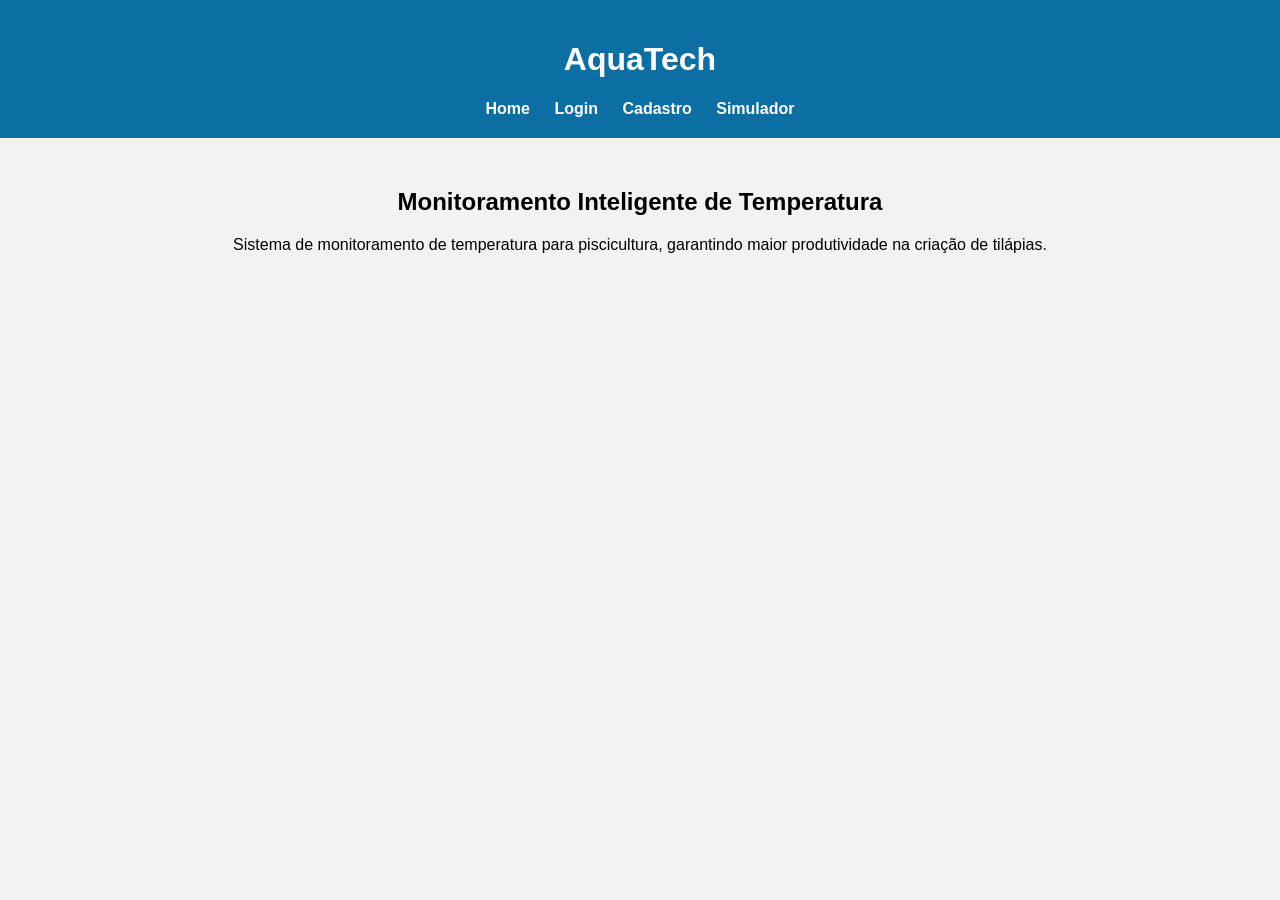
==== index.html/index.html @ c4d26cf7 "Add files via upload" ====
<!DOCTYPE html>
<html lang="pt-br">
<head>
<meta charset="UTF-8">
<title>AquaTech</title>
<link rel="stylesheet" href="style.css">
</head>

<body>

<header>
<h1>AquaTech</h1>

<nav>
<a href="index.html">Home</a>
<a href="login.html">Login</a>
<a href="cadastro.html">Cadastro</a>
<a href="simulador.html">Simulador</a>
</nav>

</header>

<section>

<h2>Monitoramento Inteligente de Temperatura</h2>

<p>
Sistema de monitoramento de temperatura para piscicultura,
garantindo maior produtividade na criação de tilápias.
</p>

</section>

</body>
</html>
---- index.html/style.css ----
body{
font-family: Arial;
background-color:#f2f2f2;
text-align:center;
margin:0;
}

header{
background:#0b6fa4;
color:white;
padding:20px;
}

nav a{
margin:10px;
text-decoration:none;
color:white;
font-weight:bold;
}

section{
margin-top:50px;
}

input{
padding:8px;
width:200px;
}

button{
padding:10px 20px;
background:#0b6fa4;
color:white;
border:none;
cursor:pointer;
}
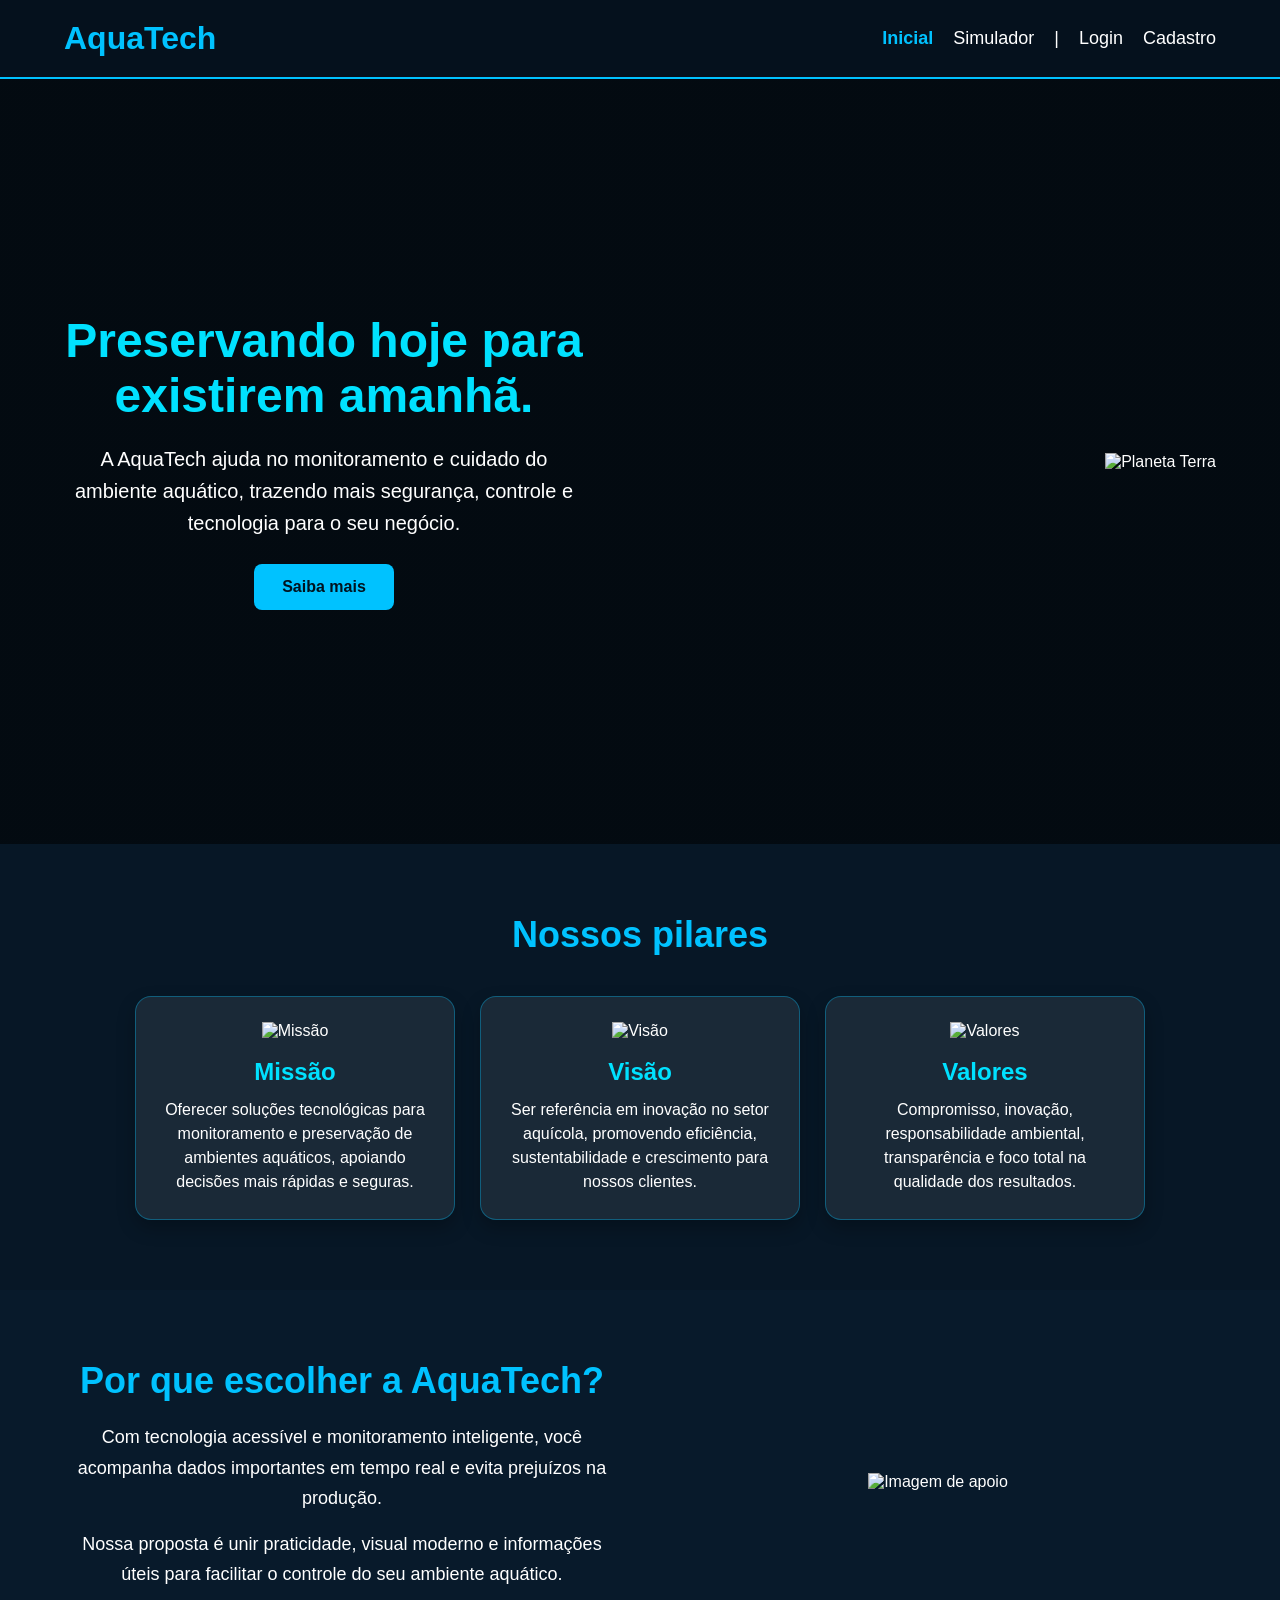
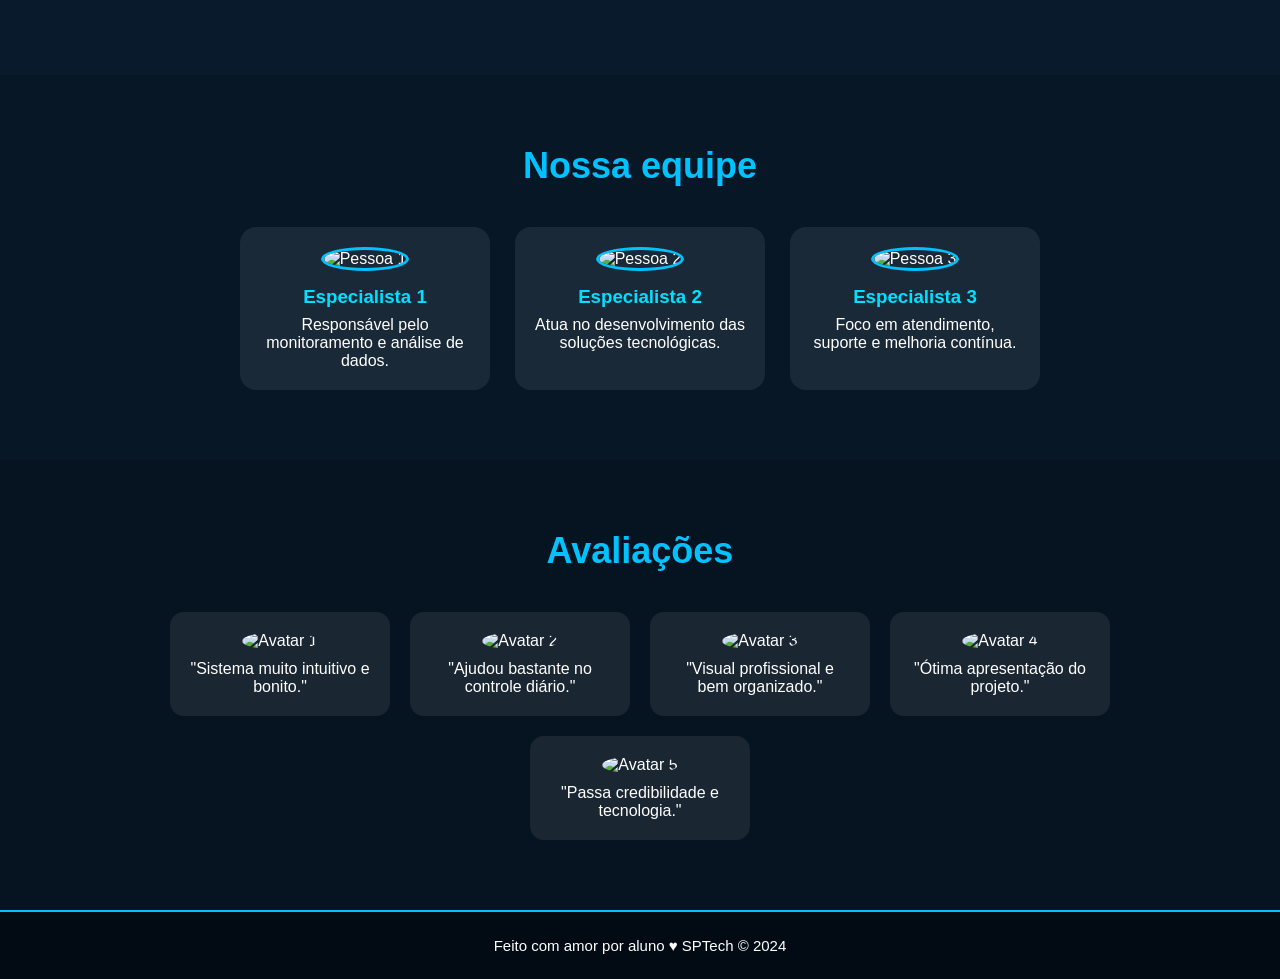
==== commit 4e3f3048: "Update index.html" ====
--- a/index.html/index.html
+++ b/index.html/index.html
@@ -1,35 +1,452 @@
 <!DOCTYPE html>
 <html lang="pt-br">
 <head>
-<meta charset="UTF-8">
-<title>AquaTech</title>
-<link rel="stylesheet" href="style.css">
+  <meta charset="UTF-8">
+  <meta name="viewport" content="width=device-width, initial-scale=1.0">
+  <title>AquaTech</title>
+  <link rel="stylesheet" href="style.css">
+  <style>
+    * {
+      margin: 0;
+      padding: 0;
+      box-sizing: border-box;
+      font-family: Arial, Helvetica, sans-serif;
+    }
+
+    body {
+      background-color: #071726;
+      color: white;
+    }
+
+    a {
+      text-decoration: none;
+      color: white;
+    }
+
+    .container {
+      width: 90%;
+      margin: auto;
+    }
+
+    .header {
+      background-color: #05111d;
+      border-bottom: 2px solid #00c2ff;
+      padding: 20px 0;
+    }
+
+    .header .container {
+      display: flex;
+      justify-content: space-between;
+      align-items: center;
+    }
+
+    .titulo {
+      color: #00c2ff;
+      font-size: 32px;
+    }
+
+    .navbar {
+      list-style: none;
+      display: flex;
+      gap: 20px;
+      align-items: center;
+    }
+
+    .navbar li {
+      font-size: 18px;
+    }
+
+    .agora {
+      font-weight: bold;
+      color: #00c2ff;
+    }
+
+    .banner {
+      min-height: 85vh;
+      background-image:
+        linear-gradient(rgba(0,0,0,0.55), rgba(0,0,0,0.55)),
+        url('https://raw.githubusercontent.com/SPTech-Atividades-de-PI/aquatech-somente-html/main/public/assets/imgs/banner-fundo.jpeg');
+      background-size: cover;
+      background-position: center;
+      display: flex;
+      align-items: center;
+    }
+
+    .banner .container {
+      display: flex;
+      justify-content: space-between;
+      align-items: center;
+      gap: 40px;
+      flex-wrap: wrap;
+    }
+
+    .banner-texto {
+      max-width: 520px;
+    }
+
+    .banner-texto h1 {
+      font-size: 48px;
+      margin-bottom: 20px;
+      color: #00e1ff;
+    }
+
+    .banner-texto p {
+      font-size: 20px;
+      line-height: 1.6;
+      margin-bottom: 25px;
+    }
+
+    .banner-texto button {
+      padding: 14px 28px;
+      border: none;
+      border-radius: 8px;
+      background-color: #00c2ff;
+      color: #00131f;
+      font-weight: bold;
+      cursor: pointer;
+      font-size: 16px;
+    }
+
+    .banner-img img {
+      width: 380px;
+      max-width: 100%;
+    }
+
+    .sobre {
+      padding: 70px 0;
+      background-image: url('https://raw.githubusercontent.com/SPTech-Atividades-de-PI/aquatech-somente-html/main/public/assets/imgs/bg-jelly-fish-para-home.png');
+      background-size: cover;
+      background-position: center;
+    }
+
+    .sobre h2,
+    .cards h2,
+    .equipe h2 {
+      text-align: center;
+      margin-bottom: 40px;
+      font-size: 36px;
+      color: #00c2ff;
+    }
+
+    .cards-grid {
+      display: flex;
+      gap: 25px;
+      justify-content: center;
+      flex-wrap: wrap;
+    }
+
+    .card {
+      background-color: rgba(255,255,255,0.08);
+      border: 1px solid rgba(0,194,255,0.35);
+      border-radius: 16px;
+      padding: 25px;
+      width: 320px;
+      text-align: center;
+      box-shadow: 0 8px 18px rgba(0,0,0,0.25);
+    }
+
+    .card img {
+      width: 90px;
+      margin-bottom: 18px;
+    }
+
+    .card h3 {
+      margin-bottom: 12px;
+      color: #00e1ff;
+      font-size: 24px;
+    }
+
+    .card p {
+      line-height: 1.5;
+      font-size: 16px;
+    }
+
+    .beneficios {
+      padding: 70px 0;
+      background-color: #081a2b;
+    }
+
+    .beneficios .container {
+      display: flex;
+      align-items: center;
+      justify-content: space-between;
+      gap: 40px;
+      flex-wrap: wrap;
+    }
+
+    .beneficios-texto {
+      flex: 1;
+      min-width: 280px;
+    }
+
+    .beneficios-texto h2 {
+      color: #00c2ff;
+      font-size: 36px;
+      margin-bottom: 20px;
+    }
+
+    .beneficios-texto p {
+      font-size: 18px;
+      line-height: 1.7;
+      margin-bottom: 15px;
+    }
+
+    .beneficios-img {
+      flex: 1;
+      text-align: center;
+      min-width: 280px;
+    }
+
+    .beneficios-img img {
+      width: 360px;
+      max-width: 100%;
+    }
+
+    .equipe {
+      padding: 70px 0;
+      background-image: url('https://raw.githubusercontent.com/SPTech-Atividades-de-PI/aquatech-somente-html/main/public/assets/imgs/bg-jelly-fish-para_outras_pags.png');
+      background-size: cover;
+      background-position: center;
+    }
+
+    .equipe-grid {
+      display: flex;
+      justify-content: center;
+      gap: 25px;
+      flex-wrap: wrap;
+    }
+
+    .membro {
+      background-color: rgba(255,255,255,0.08);
+      border-radius: 16px;
+      padding: 20px;
+      width: 250px;
+      text-align: center;
+    }
+
+    .membro img {
+      width: 120px;
+      height: 120px;
+      border-radius: 50%;
+      object-fit: cover;
+      margin-bottom: 15px;
+      border: 3px solid #00c2ff;
+    }
+
+    .membro h3 {
+      margin-bottom: 8px;
+      color: #00e1ff;
+    }
+
+    .avaliacoes {
+      padding: 70px 0;
+      background-color: #061320;
+    }
+
+    .avaliacoes h2 {
+      text-align: center;
+      font-size: 36px;
+      color: #00c2ff;
+      margin-bottom: 40px;
+    }
+
+    .avaliacoes-grid {
+      display: flex;
+      justify-content: center;
+      gap: 20px;
+      flex-wrap: wrap;
+    }
+
+    .avaliacao {
+      background-color: rgba(255,255,255,0.08);
+      width: 220px;
+      border-radius: 14px;
+      padding: 20px;
+      text-align: center;
+    }
+
+    .avaliacao img {
+      width: 70px;
+      height: 70px;
+      border-radius: 50%;
+      margin-bottom: 10px;
+    }
+
+    .footer {
+      background-color: #020b14;
+      text-align: center;
+      padding: 25px 10px;
+      font-size: 15px;
+      border-top: 2px solid #00c2ff;
+    }
+
+    @media (max-width: 768px) {
+      .header .container,
+      .banner .container {
+        flex-direction: column;
+        text-align: center;
+      }
+
+      .navbar {
+        flex-wrap: wrap;
+        justify-content: center;
+      }
+
+      .banner-texto h1 {
+        font-size: 36px;
+      }
+    }
+  </style>
 </head>
-
 <body>
 
-<header>
-<h1>AquaTech</h1>
-
-<nav>
-<a href="index.html">Home</a>
-<a href="login.html">Login</a>
-<a href="cadastro.html">Cadastro</a>
-<a href="simulador.html">Simulador</a>
-</nav>
-
-</header>
-
-<section>
-
-<h2>Monitoramento Inteligente de Temperatura</h2>
-
-<p>
-Sistema de monitoramento de temperatura para piscicultura,
-garantindo maior produtividade na criação de tilápias.
-</p>
-
-</section>
+  <div class="header">
+    <div class="container">
+      <h1 class="titulo">AquaTech</h1>
+      <ul class="navbar">
+        <li><a class="agora" href="#">Inicial</a></li>
+        <li><a href="simulador.html">Simulador</a></li>
+        <li>|</li>
+        <li><a href="login.html">Login</a></li>
+        <li><a href="cadastro.html">Cadastro</a></li>
+      </ul>
+    </div>
+  </div>
+
+  <div class="banner">
+    <div class="container">
+      <div class="banner-texto">
+        <h1>Preservando hoje para existirem amanhã.</h1>
+        <p>
+          A AquaTech ajuda no monitoramento e cuidado do ambiente aquático,
+          trazendo mais segurança, controle e tecnologia para o seu negócio.
+        </p>
+        <button>Saiba mais</button>
+      </div>
+
+      <div class="banner-img">
+        <img src="https://raw.githubusercontent.com/SPTech-Atividades-de-PI/aquatech-somente-html/main/public/assets/imgs/planet-earth_color.png" alt="Planeta Terra">
+      </div>
+    </div>
+  </div>
+
+  <div class="sobre">
+    <div class="container">
+      <h2>Nossos pilares</h2>
+
+      <div class="cards-grid">
+        <div class="card">
+          <img src="https://raw.githubusercontent.com/SPTech-Atividades-de-PI/aquatech-somente-html/main/public/assets/imgs/missao.png" alt="Missão">
+          <h3>Missão</h3>
+          <p>
+            Oferecer soluções tecnológicas para monitoramento e preservação de ambientes aquáticos,
+            apoiando decisões mais rápidas e seguras.
+          </p>
+        </div>
+
+        <div class="card">
+          <img src="https://raw.githubusercontent.com/SPTech-Atividades-de-PI/aquatech-somente-html/main/public/assets/imgs/visao.png" alt="Visão">
+          <h3>Visão</h3>
+          <p>
+            Ser referência em inovação no setor aquícola, promovendo eficiência,
+            sustentabilidade e crescimento para nossos clientes.
+          </p>
+        </div>
+
+        <div class="card">
+          <img src="https://raw.githubusercontent.com/SPTech-Atividades-de-PI/aquatech-somente-html/main/public/assets/imgs/valores.png" alt="Valores">
+          <h3>Valores</h3>
+          <p>
+            Compromisso, inovação, responsabilidade ambiental, transparência e
+            foco total na qualidade dos resultados.
+          </p>
+        </div>
+      </div>
+    </div>
+  </div>
+
+  <div class="beneficios">
+    <div class="container">
+      <div class="beneficios-texto">
+        <h2>Por que escolher a AquaTech?</h2>
+        <p>
+          Com tecnologia acessível e monitoramento inteligente, você acompanha
+          dados importantes em tempo real e evita prejuízos na produção.
+        </p>
+        <p>
+          Nossa proposta é unir praticidade, visual moderno e informações úteis
+          para facilitar o controle do seu ambiente aquático.
+        </p>
+      </div>
+
+      <div class="beneficios-img">
+        <img src="https://raw.githubusercontent.com/SPTech-Atividades-de-PI/aquatech-somente-html/main/public/assets/imgs/imagem-apoio.png" alt="Imagem de apoio">
+      </div>
+    </div>
+  </div>
+
+  <div class="equipe">
+    <div class="container">
+      <h2>Nossa equipe</h2>
+
+      <div class="equipe-grid">
+        <div class="membro">
+          <img src="https://raw.githubusercontent.com/SPTech-Atividades-de-PI/aquatech-somente-html/main/public/assets/imgs/pessoa1.png" alt="Pessoa 1">
+          <h3>Especialista 1</h3>
+          <p>Responsável pelo monitoramento e análise de dados.</p>
+        </div>
+
+        <div class="membro">
+          <img src="https://raw.githubusercontent.com/SPTech-Atividades-de-PI/aquatech-somente-html/main/public/assets/imgs/pessoa2.png" alt="Pessoa 2">
+          <h3>Especialista 2</h3>
+          <p>Atua no desenvolvimento das soluções tecnológicas.</p>
+        </div>
+
+        <div class="membro">
+          <img src="https://raw.githubusercontent.com/SPTech-Atividades-de-PI/aquatech-somente-html/main/public/assets/imgs/pessoa3.png" alt="Pessoa 3">
+          <h3>Especialista 3</h3>
+          <p>Foco em atendimento, suporte e melhoria contínua.</p>
+        </div>
+      </div>
+    </div>
+  </div>
+
+  <div class="avaliacoes">
+    <div class="container">
+      <h2>Avaliações</h2>
+
+      <div class="avaliacoes-grid">
+        <div class="avaliacao">
+          <img src="https://raw.githubusercontent.com/SPTech-Atividades-de-PI/aquatech-somente-html/main/public/assets/imgs/av1.png" alt="Avatar 1">
+          <p>"Sistema muito intuitivo e bonito."</p>
+        </div>
+
+        <div class="avaliacao">
+          <img src="https://raw.githubusercontent.com/SPTech-Atividades-de-PI/aquatech-somente-html/main/public/assets/imgs/av2.png" alt="Avatar 2">
+          <p>"Ajudou bastante no controle diário."</p>
+        </div>
+
+        <div class="avaliacao">
+          <img src="https://raw.githubusercontent.com/SPTech-Atividades-de-PI/aquatech-somente-html/main/public/assets/imgs/av3.png" alt="Avatar 3">
+          <p>"Visual profissional e bem organizado."</p>
+        </div>
+
+        <div class="avaliacao">
+          <img src="https://raw.githubusercontent.com/SPTech-Atividades-de-PI/aquatech-somente-html/main/public/assets/imgs/av4.png" alt="Avatar 4">
+          <p>"Ótima apresentação do projeto."</p>
+        </div>
+
+        <div class="avaliacao">
+          <img src="https://raw.githubusercontent.com/SPTech-Atividades-de-PI/aquatech-somente-html/main/public/assets/imgs/av5.png" alt="Avatar 5">
+          <p>"Passa credibilidade e tecnologia."</p>
+        </div>
+      </div>
+    </div>
+  </div>
+
+  <div class="footer">
+    Feito com amor por aluno ♥ SPTech © 2024
+  </div>
 
 </body>
-</html>+</html>
